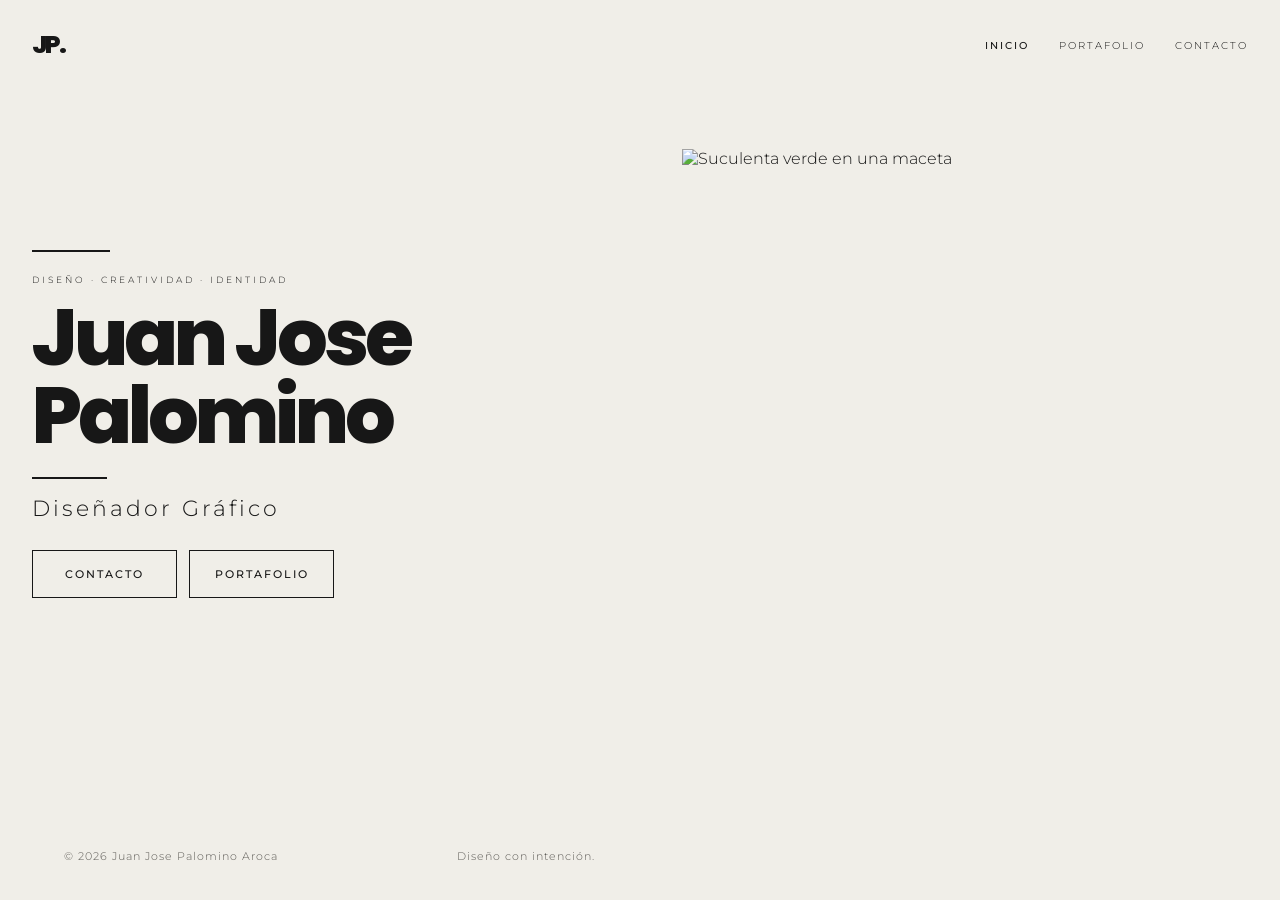
==== index.html @ d4b13ca0 "Se subió al portafolio" ====
<!DOCTYPE html>
<html lang="es">
<head>
  <meta charset="UTF-8">
  <meta name="viewport" content="width=device-width, initial-scale=1.0">
  <meta name="description" content="Portafolio de Juan Jose Palomino Aroca, diseñador gráfico.">
  <title>Juan Jose Palomino | Diseñador Gráfico</title>

  <link rel="preconnect" href="https://fonts.googleapis.com">
  <link rel="preconnect" href="https://fonts.gstatic.com" crossorigin>
  <link href="https://fonts.googleapis.com/css2?family=Montserrat:wght@300;400;500&family=Poppins:wght@800;900&display=swap" rel="stylesheet">
  <link rel="stylesheet" href="style.css">
</head>
<body class="home-page">

  <header class="site-header">
    <nav class="navbar container" aria-label="Navegación principal">
      <a class="nav-logo" href="index.html">JP.</a>

      <button class="menu-toggle" aria-label="Abrir menú"
        aria-expanded="false" aria-controls="nav-links">
        <span></span><span></span><span></span>
      </button>

      <ul class="nav-links" id="nav-links">
        <li><a class="active" href="index.html">Inicio</a></li>
        <li><a href="portafolio.html">Portafolio</a></li>
        <li><a href="contacto.html">Contacto</a></li>
      </ul>
    </nav>
  </header>

  <main class="hero container">
    <section class="hero-content">
      <span class="decorative-line"></span>

      <p class="eyebrow">DISEÑO · CREATIVIDAD · IDENTIDAD</p>

      <h1>Juan Jose<br>Palomino</h1>

      <span class="short-line"></span>

      <p class="hero-subtitle">Diseñador Gráfico</p>

      <div class="hero-actions">
        <a class="outline-button" href="contacto.html">Contacto</a>
        <a class="outline-button" href="portafolio.html">Portafolio</a>
      </div>
    </section>

    <div class="plant-image">
  <img src="./images/suculenta.png"
       alt="Suculenta verde en una maceta"
       class="plant-photo">
</div>

  <footer class="site-footer container">
    <p>© <span class="current-year">2026</span> Juan Jose Palomino Aroca</p>
    <p>Diseño con intención.</p>
  </footer>

  <script src="script.js"></script>
</body>
</html>
---- style.css ----
/* ========================================
   1. ESTILOS GLOBALES
======================================== */

:root {
  --background: #F0EEE8;
  --text: #171717;
  --muted: #5f5d58;
  --border: #171717;
  --font-heading: "Poppins", sans-serif;
  --font-body: "Montserrat", sans-serif;
}

* {
  box-sizing: border-box;
  margin: 0;
  padding: 0;
}

html {
  scroll-behavior: smooth;
}

body {
  min-height: 100vh;
  display: flex;
  flex-direction: column;
  overflow-x: hidden;
  background-color: var(--background);
  color: var(--text);
  font-family: var(--font-body);
  font-weight: 300;
}

a {
  color: inherit;
  text-decoration: none;
}

button,
input,
textarea {
  font: inherit;
}

button,
a {
  -webkit-tap-highlight-color: transparent;
}

.container {
  width: min(100% - 40px, 1440px);
  margin-inline: auto;
}

h1,
h2 {
  color: var(--text);
}

.site-footer {
  display: flex;
  flex-direction: column;
  gap: 8px;
  padding-block: 28px;
  color: var(--muted);
  font-size: 11px;
  letter-spacing: 1px;
}

.decorative-line {
  display: block;
  width: 78px;
  height: 2px;
  margin-bottom: 22px;
  background: var(--text);
}

.short-line {
  display: block;
  width: 75px;
  height: 2px;
  margin-top: 22px;
  background: var(--text);
}

/* ========================================
   2. NAVEGACIÓN
======================================== */

.site-header {
  position: relative;
  z-index: 10;
}

.navbar {
  min-height: 75px;
  display: flex;
  align-items: center;
  justify-content: space-between;
}

.nav-logo {
  font-family: var(--font-heading);
  font-size: 25px;
  font-weight: 800;
  letter-spacing: -2px;
}

.nav-links {
  display: none;
  list-style: none;
}

.nav-links.is-open {
  position: absolute;
  top: 75px;
  left: 0;
  right: 0;
  display: flex;
  flex-direction: column;
  gap: 0;
  padding: 12px 20px;
  background: var(--background);
  border-top: 1px solid rgb(23 23 23 / 10%);
  box-shadow: 0 12px 20px rgb(0 0 0 / 5%);
}

.nav-links a {
  display: block;
  padding: 14px 0;
  font-size: 12px;
  letter-spacing: 2px;
  text-transform: uppercase;
}

.nav-links a.active {
  font-weight: 500;
}

.menu-toggle {
  width: 42px;
  height: 42px;
  display: flex;
  flex-direction: column;
  align-items: center;
  justify-content: center;
  gap: 5px;
  border: 1px solid var(--border);
  background: transparent;
  cursor: pointer;
}

.menu-toggle span {
  width: 18px;
  height: 1.5px;
  background: var(--text);
}

/* ========================================
   3. ELEMENTOS COMPARTIDOS
======================================== */

.plant-image {
  display: block;
  width: 100%;
  min-height: 350px;
  background-image: url("./images/suculenta.png");
  background-repeat: no-repeat;
  background-position: center bottom;
  background-size: contain;
}

@media (min-width: 700px) {
  .plant-image {
    min-height: 480px;
    background-position: center;
  }
}

@media (min-width: 1100px) {
  .plant-image {
    min-height: 600px;
    background-position: center bottom;
  }
}

.outline-button {
  display: inline-flex;
  align-items: center;
  justify-content: center;
  min-height: 48px;
  padding: 12px 24px;
  border: 1.5px solid var(--border);
  background: transparent;
  color: var(--text);
  font-size: 11px;
  font-weight: 500;
  letter-spacing: 2px;
  text-align: center;
  text-transform: uppercase;
  cursor: pointer;
  transition: background-color 0.25s, color 0.25s;
}

.outline-button:hover,
.outline-button:focus-visible {
  background: var(--text);
  color: var(--background);
}

/* ========================================
   4. PÁGINA HOME
======================================== */

.hero {
  flex: 1;
  display: flex;
  flex-direction: column;
  justify-content: center;
  gap: 15px;
  padding-top: 35px;
}

.hero-content {
  position: relative;
  z-index: 1;
}

.eyebrow {
  margin-bottom: 14px;
  font-size: 9px;
  letter-spacing: 3px;
}

.hero h1 {
  font-family: var(--font-heading);
  font-size: clamp(42px, 10vw, 76px);
  font-weight: 800;
  line-height: 0.98;
  letter-spacing: -2.5px;
}

.hero-subtitle {
  margin-top: 16px;
  font-size: clamp(15px, 3vw, 22px);
  letter-spacing: 3px;
}

.hero-actions {
  display: flex;
  flex-wrap: wrap;
  gap: 12px;
  margin-top: 28px;
}

.hero-actions .outline-button {
  flex: 1 1 135px;
}

.home-page .plant-image {
  min-height: 300px;
}

/* ========================================
   5. PÁGINA PORTAFOLIO
======================================== */

.split-page {
  flex: 1;
  display: flex;
  flex-direction: column;
  justify-content: center;
  gap: 25px;
  padding-top: 30px;
}

.page-content {
  position: relative;
  z-index: 1;
}

.page-title {
  font-family: var(--font-heading);
  font-size: clamp(42px, 10vw, 76px);
  font-weight: 800;
  line-height: 1.05;
  letter-spacing: -2px;
}

.section-subtitle {
  margin-top: 22px;
  font-size: 13px;
  letter-spacing: 5px;
}

.project-placeholder {
  margin-top: 38px;
  padding-top: 18px;
  border-top: 1px solid rgb(23 23 23 / 15%);
  font-size: 13px;
  line-height: 1.8;
}

.text-link {
  display: inline-block;
  margin-top: 10px;
  border-bottom: 1px solid var(--text);
  font-weight: 400;
}

/* ========================================
   6. PÁGINA CONTACTO
======================================== */

.contact-list {
  display: flex;
  flex-direction: column;
  gap: 26px;
  margin-top: 35px;
}

.contact-item {
  display: flex;
  align-items: center;
  gap: 18px;
  min-width: 0;
}

.contact-icon {
  display: block;
  flex: 0 0 38px;
  width: 38px;
  height: 38px;
}

.contact-icon svg {
  width: 100%;
  height: 100%;
  fill: none;
  stroke: var(--text);
  stroke-width: 1.8;
  stroke-linecap: round;
  stroke-linejoin: round;
}

.contact-icon .icon-dot {
  fill: var(--text);
  stroke: none;
}

.contact-item h2 {
  margin-bottom: 4px;
  font-size: 10px;
  font-weight: 500;
  letter-spacing: 3px;
}

.contact-item p {
  overflow-wrap: anywhere;
  font-size: clamp(13px, 3.3vw, 20px);
  letter-spacing: 1.5px;
  line-height: 1.5;
}

.contact-anchor:hover p {
  text-decoration: underline;
  text-underline-offset: 4px;
}

.message-section {
  padding-block: 50px;
}

.message-section > h2 {
  font-family: var(--font-heading);
  font-size: clamp(24px, 5vw, 36px);
  font-weight: 800;
}

.message-section > p {
  margin-top: 12px;
  font-size: 14px;
  line-height: 1.7;
}

.contact-form {
  display: flex;
  flex-direction: column;
  gap: 10px;
  max-width: 600px;
  margin-top: 25px;
}

.contact-form label {
  margin-top: 12px;
  font-size: 11px;
  font-weight: 500;
  letter-spacing: 1.5px;
  text-transform: uppercase;
}

.contact-form input,
.contact-form textarea {
  width: 100%;
  padding: 14px;
  border: 1px solid rgb(23 23 23 / 40%);
  border-radius: 0;
  outline: none;
  background: transparent;
  color: var(--text);
  font-size: 14px;
}

.contact-form input:focus,
.contact-form textarea:focus {
  border-color: var(--text);
  box-shadow: 0 0 0 1px var(--text);
}

.contact-form textarea {
  resize: vertical;
}

.contact-form .outline-button {
  align-self: flex-start;
  margin-top: 12px;
}

.form-status {
  font-size: 13px;
  line-height: 1.6;
}

/* ========================================
   7. TABLETAS Y ESCRITORIOS
======================================== */

@media (min-width: 700px) {
  .container {
    width: min(100% - 64px, 1440px);
  }

  .navbar {
    min-height: 90px;
  }

  .menu-toggle {
    display: none;
  }

  .nav-links,
  .nav-links.is-open {
    position: static;
    display: flex;
    flex-direction: row;
    align-items: center;
    gap: 30px;
    padding: 0;
    border: 0;
    box-shadow: none;
    background: transparent;
  }

  .nav-links a {
    padding: 10px 0;
    font-size: 10px;
  }

  .hero,
  .split-page {
    display: grid;
    grid-template-columns: 1fr 0.9fr;
    align-items: center;
    gap: 25px;
  }

  .hero {
    padding-top: 0;
  }

  .hero h1 {
    font-size: clamp(60px, 6.2vw, 100px);
  }

  .page-title {
    font-size: clamp(58px, 6vw, 96px);
  }

  .hero-actions {
    flex-wrap: nowrap;
  }

  .hero-actions .outline-button {
    flex: 0 1 auto;
    min-width: 145px;
  }

  .plant-image {
    min-height: 480px;
    background-position: center;
  }

  .home-page .plant-image {
    min-height: 520px;
  }

  .portfolio-page .project-placeholder {
    max-width: 350px;
  }

  .contact-list {
    gap: 30px;
  }

  .contact-item {
    gap: 24px;
  }

  .contact-icon {
    flex-basis: 42px;
    width: 42px;
    height: 42px;
  }

  .site-footer {
    flex-direction: row;
    justify-content: space-between;
  }
}

@media (min-width: 1100px) {
  .hero,
  .split-page {
    grid-template-columns: 1fr 0.95fr;
    gap: 55px;
  }

  .hero h1 {
    font-size: clamp(76px, 6.2vw, 108px);
    letter-spacing: -4px;
  }

  .page-title {
    font-size: clamp(76px, 6vw, 104px);
    letter-spacing: -3px;
  }

  .plant-image {
    min-height: 600px;
    background-position: center bottom;
  }

  .hero .plant-image {
    min-height: 650px;
  }

  .contact-item p {
    font-size: 22px;
    letter-spacing: 2px;
  }

  .contact-item h2 {
    font-size: 12px;
  }
}

/* ========================================
   8. PANTALLAS PEQUEÑAS
======================================== */

@media (max-width: 380px) {
  .container {
    width: calc(100% - 28px);
  }

  .hero h1,
  .page-title {
    font-size: 39px;
    letter-spacing: -1.5px;
  }

  .hero-actions {
    gap: 8px;
  }

  .hero-actions .outline-button {
    padding-inline: 12px;
    font-size: 10px;
    letter-spacing: 1px;
  }

  .contact-item {
    gap: 12px;
  }

  .contact-icon {
    flex-basis: 32px;
    width: 32px;
    height: 32px;
  }
}

/* Accesibilidad: respeta las preferencias de movimiento */
@media (prefers-reduced-motion: reduce) {
  html {
    scroll-behavior: auto;
  }

  *,
  *::before,
  *::after {
    transition-duration: 0.01ms !important;
    animation-duration: 0.01ms !important;
  }
}
/* IMAGEN DE LA SUCULENTA */
.plant-image {
  display: flex;
  justify-content: center;
  align-items: flex-end;
  width: 100%;
  min-height: 350px;
  overflow: hidden;
}

.plant-photo {
  display: block;
  width: 100%;
  height: 350px;
  object-fit: contain;
  object-position: center bottom;
}

@media (min-width: 700px) {
  .plant-image {
    min-height: 500px;
  }

  .plant-photo {
    height: 500px;
  }
}

@media (min-width: 1100px) {
  .plant-image {
    min-height: 600px;
  }

  .plant-photo {
    height: 600px;
  }
}
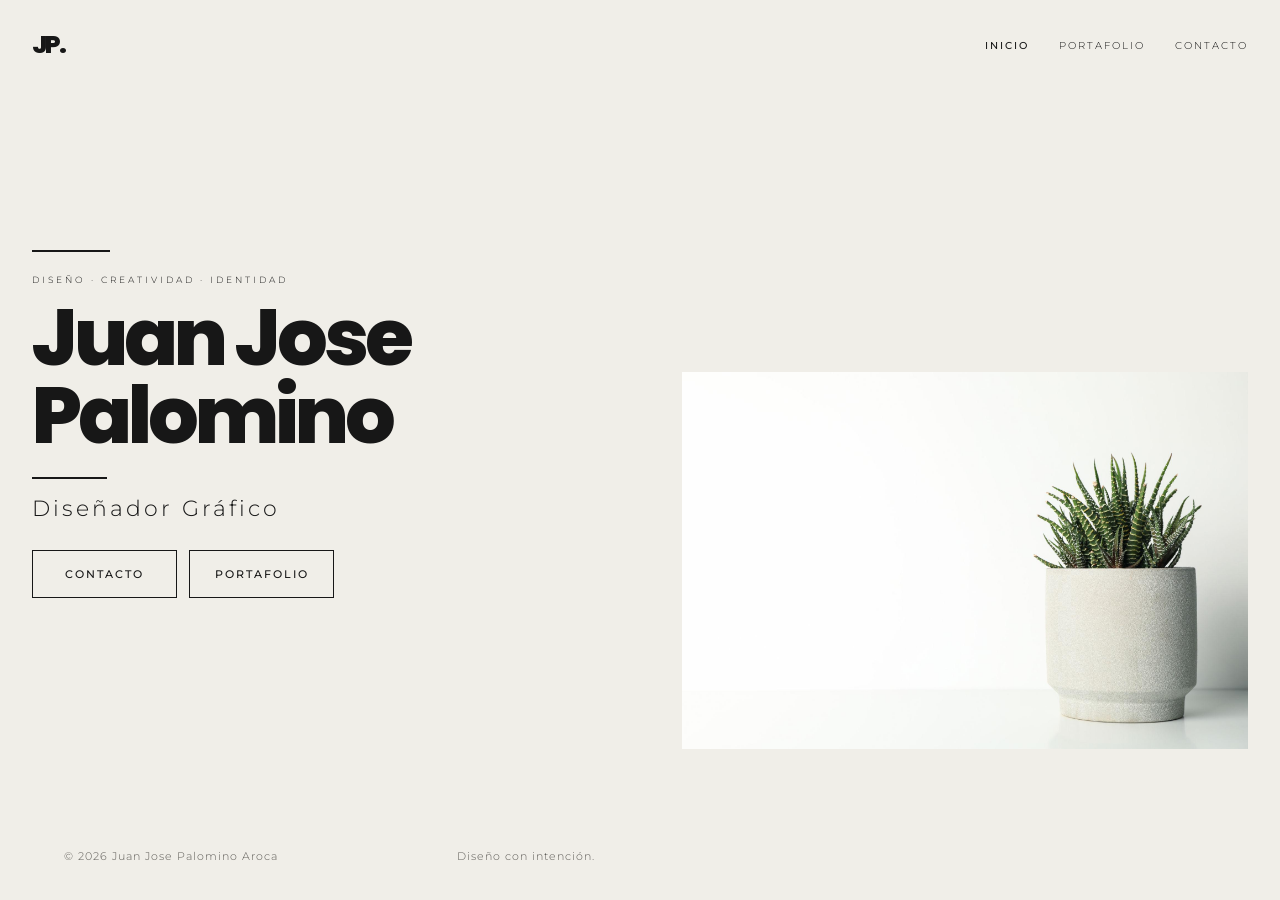
==== commit 4d5ff484: "Subido al índex" ====
--- a/index.html
+++ b/index.html
@@ -50,7 +50,7 @@
     </section>
 
     <div class="plant-image">
-  <img src="./images/suculenta.png"
+  <img src="./images/suculenta.png.jpg"
        alt="Suculenta verde en una maceta"
        class="plant-photo">
 </div>
